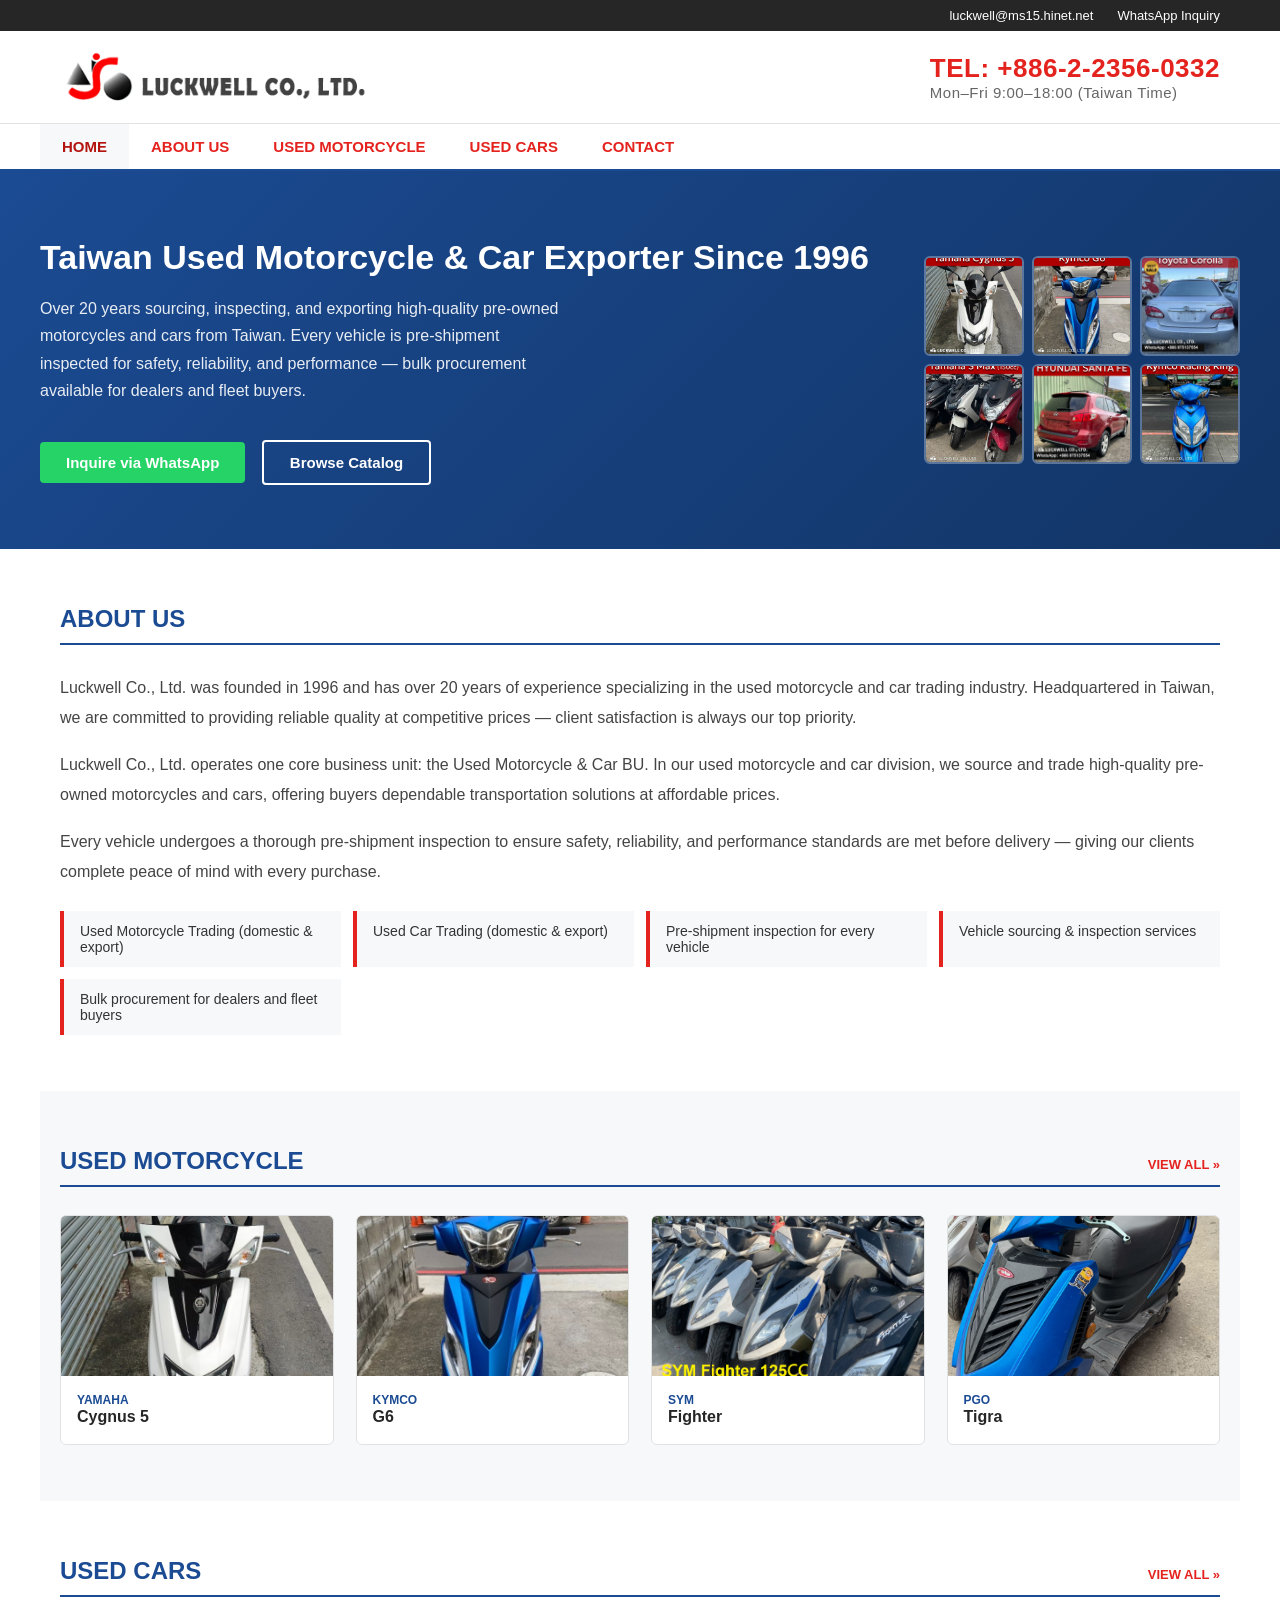
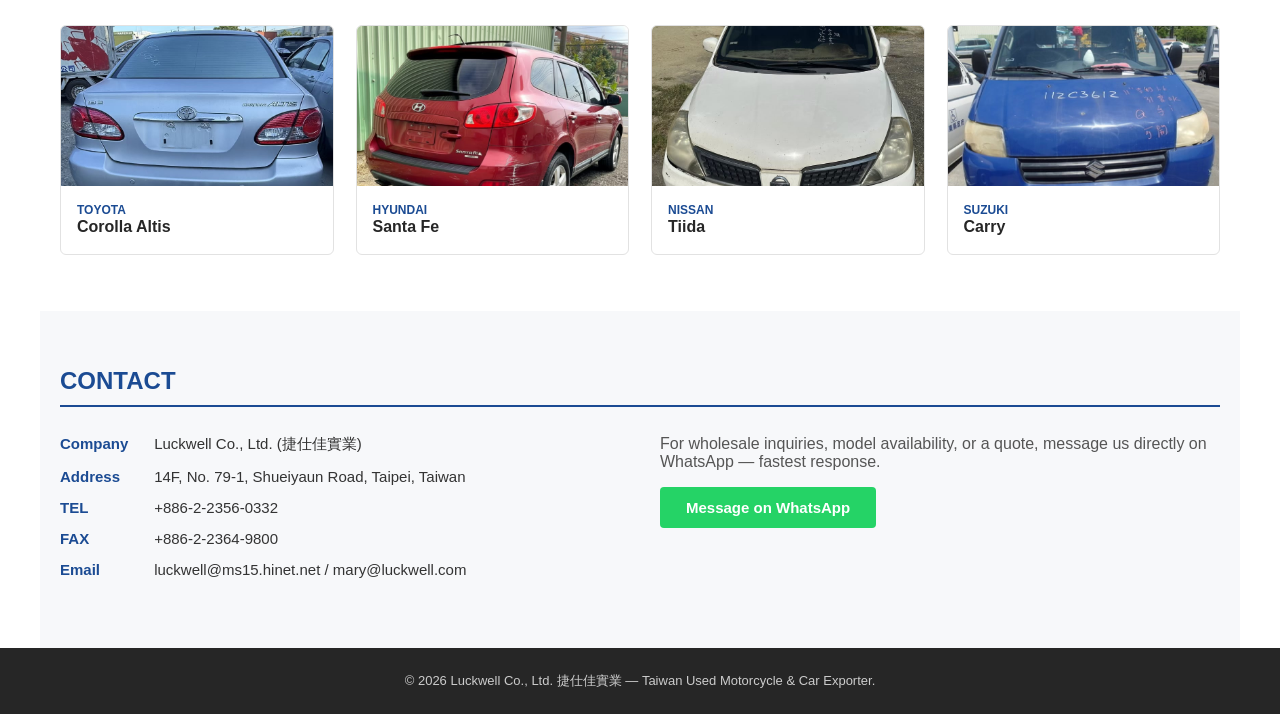
==== index.html @ 44080a5f "Initial site: used motorcycle + car catalog styled after luckwell.com" ====
<!DOCTYPE html>
<html lang="en">
<head>
<meta charset="UTF-8">
<meta name="viewport" content="width=device-width, initial-scale=1.0">
<title>Luckwell CO., LTD. | Taiwan Used Motorcycle &amp; Car Exporter</title>
<meta name="description" content="Luckwell CO., LTD. — Taiwan-based exporter of used motorcycles and used cars since 1996. Every vehicle pre-shipment inspected. Bulk procurement for dealers and fleet buyers.">
<link rel="stylesheet" href="css/style.css">
</head>
<body>

<div class="utility-bar">
  <div class="inner">
    <a href="mailto:luckwell@ms15.hinet.net">luckwell@ms15.hinet.net</a>
    <a href="https://wa.me/886975137554" target="_blank" rel="noopener">WhatsApp Inquiry</a>
  </div>
</div>

<header class="site-header">
  <a class="logo" href="index.html"><img src="assets/logo.png" alt="LUCKWELL CO., LTD. 捷仕佳實業"></a>
  <a class="tel" href="tel:+886223560332">TEL: +886-2-2356-0332<span>Mon–Fri 9:00–18:00 (Taiwan Time)</span></a>
</header>

<nav class="site-nav">
  <div class="inner">
    <a class="home-link active" href="index.html">HOME</a>
    <a href="index.html#about">ABOUT US</a>
    <a href="motorcycles.html">USED MOTORCYCLE</a>
    <a href="cars.html">USED CARS</a>
    <a href="index.html#contact">CONTACT</a>
  </div>
</nav>

<div class="hero">
  <div class="inner">
    <div>
      <h1>Taiwan Used Motorcycle &amp; Car Exporter Since 1996</h1>
      <p>Over 20 years sourcing, inspecting, and exporting high-quality pre-owned motorcycles and cars from Taiwan. Every vehicle is pre-shipment inspected for safety, reliability, and performance — bulk procurement available for dealers and fleet buyers.</p>
      <a class="btn btn-whatsapp" href="https://wa.me/886975137554" target="_blank" rel="noopener">Inquire via WhatsApp</a>
      <a class="btn btn-outline" href="motorcycles.html" style="margin-left:12px;">Browse Catalog</a>
    </div>
    <div class="hero-photos">
      <img src="photos/yamaha-cygnus5.jpg" alt="Yamaha Cygnus 5">
      <img src="photos/kymco-g6.jpg" alt="Kymco G6">
      <img src="photos/toyota-corolla.jpg" alt="Toyota Corolla Altis">
      <img src="photos/yamaha-smax.jpg" alt="Yamaha SMAX">
      <img src="photos/hyundai-santa-fe.jpg" alt="Hyundai Santa Fe">
      <img src="photos/kymco-racing-king.jpg" alt="Kymco Racing King">
    </div>
  </div>
</div>

<section id="about">
  <div class="section-title">ABOUT US</div>
  <div class="about-text">
    <p>Luckwell Co., Ltd. was founded in 1996 and has over 20 years of experience specializing in the used motorcycle and car trading industry. Headquartered in Taiwan, we are committed to providing reliable quality at competitive prices — client satisfaction is always our top priority.</p>
    <p>Luckwell Co., Ltd. operates one core business unit: the Used Motorcycle &amp; Car BU. In our used motorcycle and car division, we source and trade high-quality pre-owned motorcycles and cars, offering buyers dependable transportation solutions at affordable prices.</p>
    <p>Every vehicle undergoes a thorough pre-shipment inspection to ensure safety, reliability, and performance standards are met before delivery — giving our clients complete peace of mind with every purchase.</p>
  </div>
  <ul class="services">
    <li>Used Motorcycle Trading (domestic &amp; export)</li>
    <li>Used Car Trading (domestic &amp; export)</li>
    <li>Pre-shipment inspection for every vehicle</li>
    <li>Vehicle sourcing &amp; inspection services</li>
    <li>Bulk procurement for dealers and fleet buyers</li>
  </ul>
</section>

<section style="background:var(--bg-alt);">
  <div class="section-title">USED MOTORCYCLE <a class="more" href="motorcycles.html">VIEW ALL »</a></div>
  <div class="grid">
    <div class="card">
      <img class="thumb" src="photos/yamaha-cygnus5.jpg" alt="Used Yamaha Cygnus 5">
      <div class="card-body"><span class="brand-tag">Yamaha</span><h3>Cygnus 5</h3></div>
    </div>
    <div class="card">
      <img class="thumb" src="photos/kymco-g6.jpg" alt="Used Kymco G6">
      <div class="card-body"><span class="brand-tag">Kymco</span><h3>G6</h3></div>
    </div>
    <div class="card">
      <img class="thumb" src="photos/sym-fighter.png" alt="Used SYM Fighter">
      <div class="card-body"><span class="brand-tag">SYM</span><h3>Fighter</h3></div>
    </div>
    <div class="card">
      <img class="thumb" src="photos/pgo-tigra.jpg" alt="Used PGO Tigra">
      <div class="card-body"><span class="brand-tag">PGO</span><h3>Tigra</h3></div>
    </div>
  </div>
</section>

<section>
  <div class="section-title">USED CARS <a class="more" href="cars.html">VIEW ALL »</a></div>
  <div class="grid">
    <div class="card">
      <img class="thumb" src="photos/toyota-corolla.jpg" alt="Used Toyota Corolla Altis">
      <div class="card-body"><span class="brand-tag">Toyota</span><h3>Corolla Altis</h3></div>
    </div>
    <div class="card">
      <img class="thumb" src="photos/hyundai-santa-fe.jpg" alt="Used Hyundai Santa Fe">
      <div class="card-body"><span class="brand-tag">Hyundai</span><h3>Santa Fe</h3></div>
    </div>
    <div class="card">
      <img class="thumb" src="photos/nissan-tiida.jpg" alt="Used Nissan Tiida">
      <div class="card-body"><span class="brand-tag">Nissan</span><h3>Tiida</h3></div>
    </div>
    <div class="card">
      <img class="thumb" src="photos/suzuki-carry.jpg" alt="Used Suzuki Carry">
      <div class="card-body"><span class="brand-tag">Suzuki</span><h3>Carry</h3></div>
    </div>
  </div>
</section>

<section id="contact" style="background:var(--bg-alt);">
  <div class="section-title">CONTACT</div>
  <div class="contact-grid">
    <div class="contact-info">
      <div><strong>Company</strong> Luckwell Co., Ltd. (捷仕佳實業)</div>
      <div><strong>Address</strong> 14F, No. 79-1, Shueiyaun Road, Taipei, Taiwan</div>
      <div><strong>TEL</strong> <a href="tel:+886223560332">+886-2-2356-0332</a></div>
      <div><strong>FAX</strong> +886-2-2364-9800</div>
      <div><strong>Email</strong> <a href="mailto:luckwell@ms15.hinet.net">luckwell@ms15.hinet.net</a> / <a href="mailto:mary@luckwell.com">mary@luckwell.com</a></div>
    </div>
    <div>
      <p style="margin-top:0;color:#555;">For wholesale inquiries, model availability, or a quote, message us directly on WhatsApp — fastest response.</p>
      <a class="btn btn-whatsapp" style="margin-top:0;background:var(--whatsapp);color:#fff;" href="https://wa.me/886975137554" target="_blank" rel="noopener">Message on WhatsApp</a>
    </div>
  </div>
</section>

<footer>
  &copy; <span id="year"></span> Luckwell Co., Ltd. 捷仕佳實業 — Taiwan Used Motorcycle &amp; Car Exporter.
  <script>document.getElementById('year').textContent = new Date().getFullYear();</script>
</footer>

</body>
</html>
---- css/style.css ----
:root {
  --red: #e4231e;
  --red-dark: #b3140f;
  --blue: #1b4b93;
  --dark: #262626;
  --whatsapp: #25d366;
  --border: #e2e2e2;
  --bg-alt: #f7f8fa;
}

* { box-sizing: border-box; }

body {
  margin: 0;
  font-family: "Noto Sans TC", "Segoe UI", Arial, sans-serif;
  color: #333;
  background: #fff;
}

a { color: inherit; text-decoration: none; }

img { max-width: 100%; display: block; }

/* ---------- Utility bar ---------- */
.utility-bar {
  background: var(--dark);
  color: #fff;
  font-size: 13px;
}
.utility-bar .inner {
  max-width: 1200px;
  margin: 0 auto;
  padding: 8px 20px;
  display: flex;
  justify-content: flex-end;
  gap: 24px;
  flex-wrap: wrap;
}
.utility-bar a { color: #fff; }
.utility-bar a:hover { color: var(--red); }

/* ---------- Header ---------- */
.site-header {
  max-width: 1200px;
  margin: 0 auto;
  padding: 18px 20px;
  display: flex;
  align-items: center;
  justify-content: space-between;
  flex-wrap: wrap;
  gap: 16px;
}
.site-header .logo img { height: 56px; }
.site-header .tel {
  font-size: 26px;
  font-weight: 700;
  color: var(--red);
  letter-spacing: 0.5px;
}
.site-header .tel span { font-size: 15px; font-weight: 400; color: #666; display: block; }

/* ---------- Nav ---------- */
.site-nav {
  border-top: 1px solid var(--border);
  border-bottom: 2px solid var(--blue);
  background: #fff;
}
.site-nav .inner {
  max-width: 1200px;
  margin: 0 auto;
  display: flex;
  flex-wrap: wrap;
}
.site-nav a {
  display: block;
  padding: 14px 22px;
  font-weight: 700;
  color: var(--red);
  font-size: 15px;
}
.site-nav a.home-link { color: var(--dark); }
.site-nav a:hover,
.site-nav a.active { background: var(--bg-alt); color: var(--red-dark); }

/* ---------- Hero ---------- */
.hero {
  background: linear-gradient(135deg, var(--blue) 0%, #123566 100%);
  color: #fff;
  padding: 64px 20px;
}
.hero .inner {
  max-width: 1200px;
  margin: 0 auto;
  display: flex;
  align-items: center;
  justify-content: space-between;
  gap: 40px;
  flex-wrap: wrap;
}
.hero h1 { font-size: 34px; margin: 0 0 12px; line-height: 1.3; }
.hero p { font-size: 16px; opacity: 0.9; max-width: 520px; line-height: 1.7; }
.hero .hero-photos {
  display: grid;
  grid-template-columns: repeat(3, 100px);
  gap: 8px;
}
.hero .hero-photos img {
  width: 100px;
  height: 100px;
  object-fit: cover;
  border-radius: 6px;
  border: 2px solid rgba(255,255,255,0.3);
}

/* ---------- Buttons ---------- */
.btn {
  display: inline-block;
  padding: 12px 26px;
  border-radius: 4px;
  font-weight: 700;
  font-size: 15px;
  margin-top: 20px;
}
.btn-whatsapp { background: var(--whatsapp); color: #fff; }
.btn-whatsapp:hover { background: #1ebc59; }
.btn-outline { border: 2px solid #fff; color: #fff; }
.btn-outline:hover { background: rgba(255,255,255,0.15); }

.btn-small {
  display: block;
  text-align: center;
  padding: 8px 10px;
  background: var(--whatsapp);
  color: #fff;
  font-size: 13px;
  font-weight: 700;
  border-radius: 4px;
  margin-top: 10px;
}
.btn-small:hover { background: #1ebc59; }

/* ---------- Sections ---------- */
section { max-width: 1200px; margin: 0 auto; padding: 56px 20px; }
.section-title {
  color: var(--blue);
  font-size: 24px;
  font-weight: 700;
  border-bottom: 2px solid var(--blue);
  padding-bottom: 10px;
  margin-bottom: 28px;
  display: flex;
  justify-content: space-between;
  align-items: baseline;
}
.section-title .more { font-size: 13px; color: var(--red); font-weight: 700; }

.about-text p { line-height: 1.9; margin-bottom: 16px; color: #444; }

.services { list-style: none; margin: 24px 0 0; padding: 0; display: grid; grid-template-columns: repeat(auto-fit, minmax(240px, 1fr)); gap: 12px; }
.services li {
  background: var(--bg-alt);
  border-left: 4px solid var(--red);
  padding: 12px 16px;
  font-size: 14px;
}

/* ---------- Product grid ---------- */
.grid {
  display: grid;
  grid-template-columns: repeat(auto-fill, minmax(220px, 1fr));
  gap: 22px;
}
.card {
  border: 1px solid var(--border);
  border-radius: 6px;
  overflow: hidden;
  background: #fff;
  transition: box-shadow 0.15s;
}
.card:hover { box-shadow: 0 4px 16px rgba(0,0,0,0.08); }
.card .thumb {
  width: 100%;
  height: 160px;
  object-fit: cover;
  background: var(--bg-alt);
}
.card .thumb-placeholder {
  width: 100%;
  height: 160px;
  background: var(--bg-alt);
  display: flex;
  align-items: center;
  justify-content: center;
  color: #aaa;
  font-size: 13px;
  text-align: center;
  padding: 10px;
}
.card .card-body { padding: 14px 16px; }
.card .card-body h3 { margin: 0 0 4px; font-size: 16px; color: var(--dark); }
.card .card-body .brand-tag { font-size: 12px; color: var(--blue); font-weight: 700; text-transform: uppercase; }

/* ---------- Tabs ---------- */
.tabs { display: flex; gap: 10px; flex-wrap: wrap; margin-bottom: 28px; }
.tab-btn {
  padding: 10px 20px;
  border: 2px solid var(--blue);
  color: var(--blue);
  font-weight: 700;
  border-radius: 4px;
  background: #fff;
  cursor: pointer;
  font-size: 14px;
}
.tab-btn.active, .tab-btn:hover { background: var(--blue); color: #fff; }
.tab-panel { display: none; }
.tab-panel.active { display: block; }

/* ---------- Contact ---------- */
.contact-grid { display: grid; grid-template-columns: 1fr 1fr; gap: 40px; }
.contact-info div { margin-bottom: 14px; font-size: 15px; }
.contact-info strong { color: var(--blue); display: inline-block; width: 90px; }

/* ---------- Footer ---------- */
footer {
  background: var(--dark);
  color: #ccc;
  text-align: center;
  padding: 24px 20px;
  font-size: 13px;
}
footer a { color: #fff; }

/* ---------- Page title bar (subpages) ---------- */
.page-title {
  background: var(--bg-alt);
  border-bottom: 1px solid var(--border);
  padding: 30px 20px;
}
.page-title .inner { max-width: 1200px; margin: 0 auto; }
.page-title h1 { color: var(--blue); font-size: 28px; margin: 0; }
.page-title p { color: #666; margin: 6px 0 0; font-size: 14px; }

@media (max-width: 720px) {
  .contact-grid { grid-template-columns: 1fr; }
  .hero .hero-photos { display: none; }
  .site-header .tel { font-size: 20px; }
}
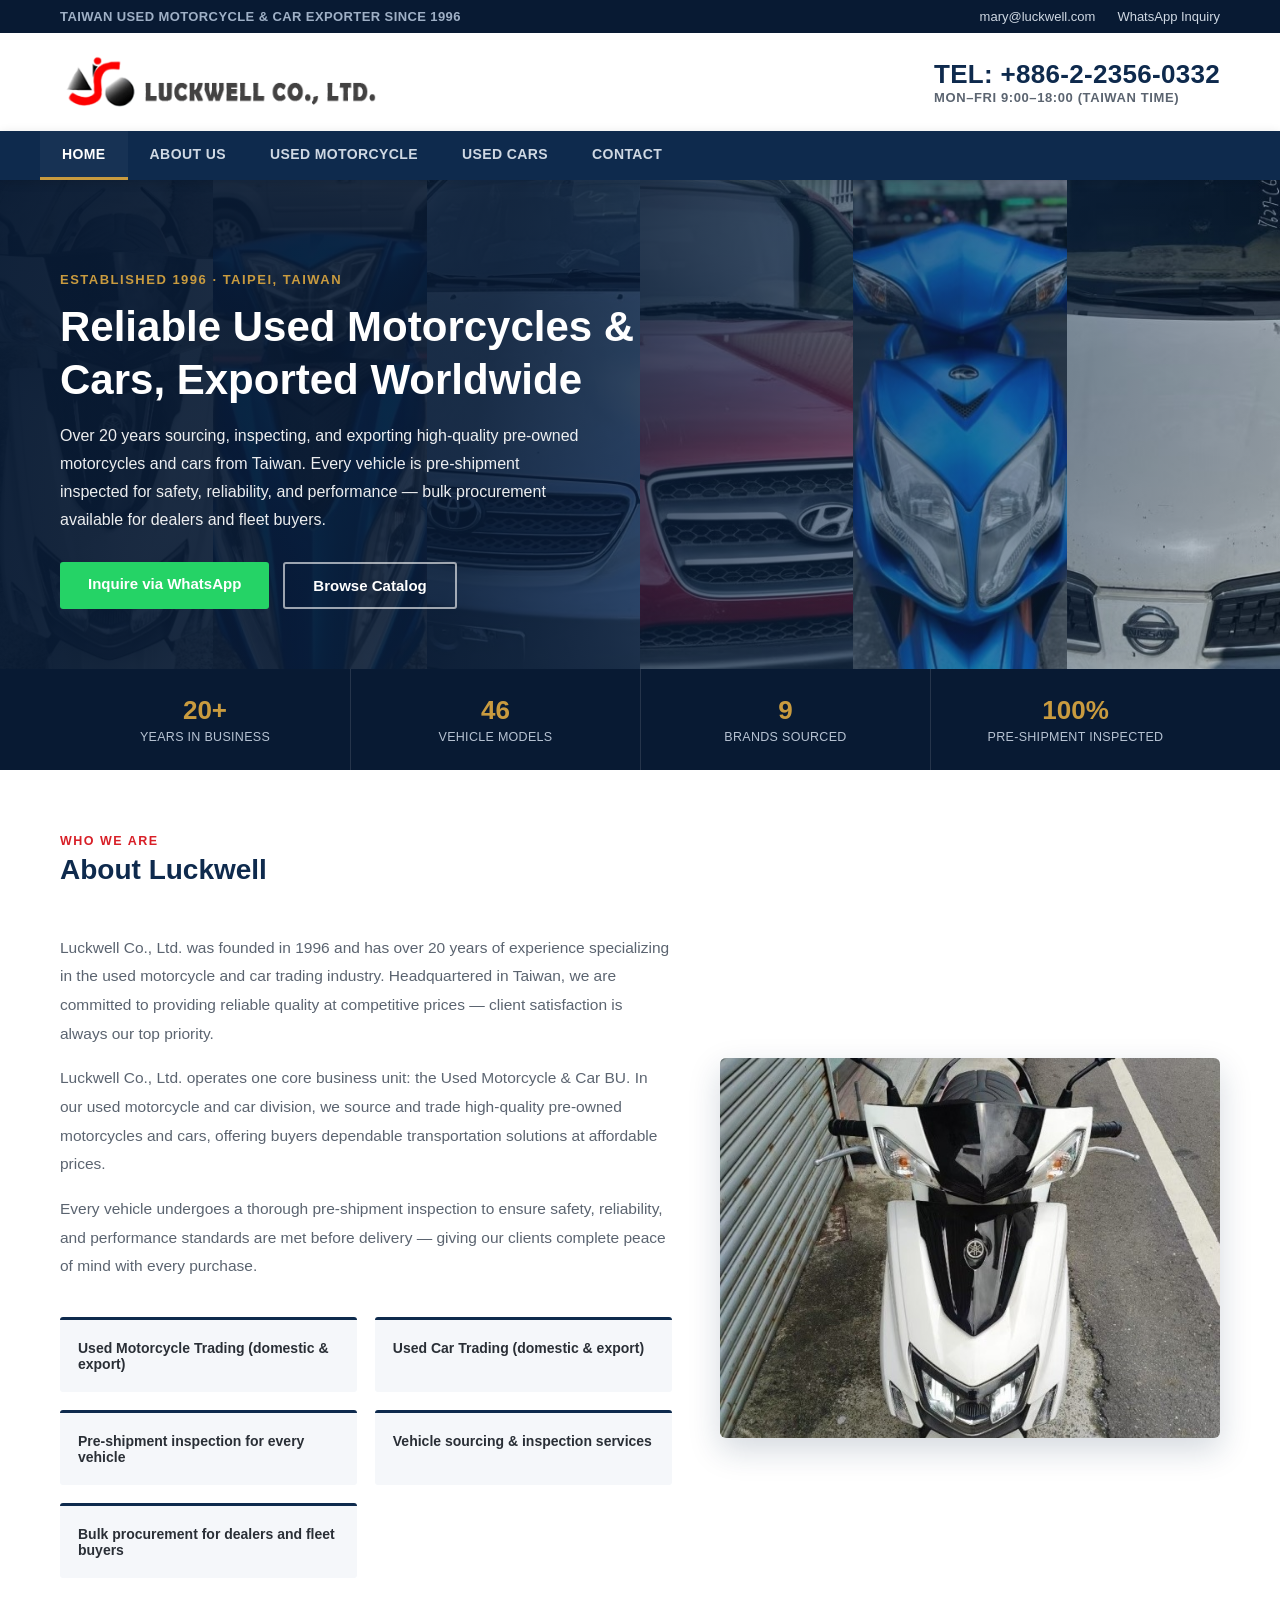
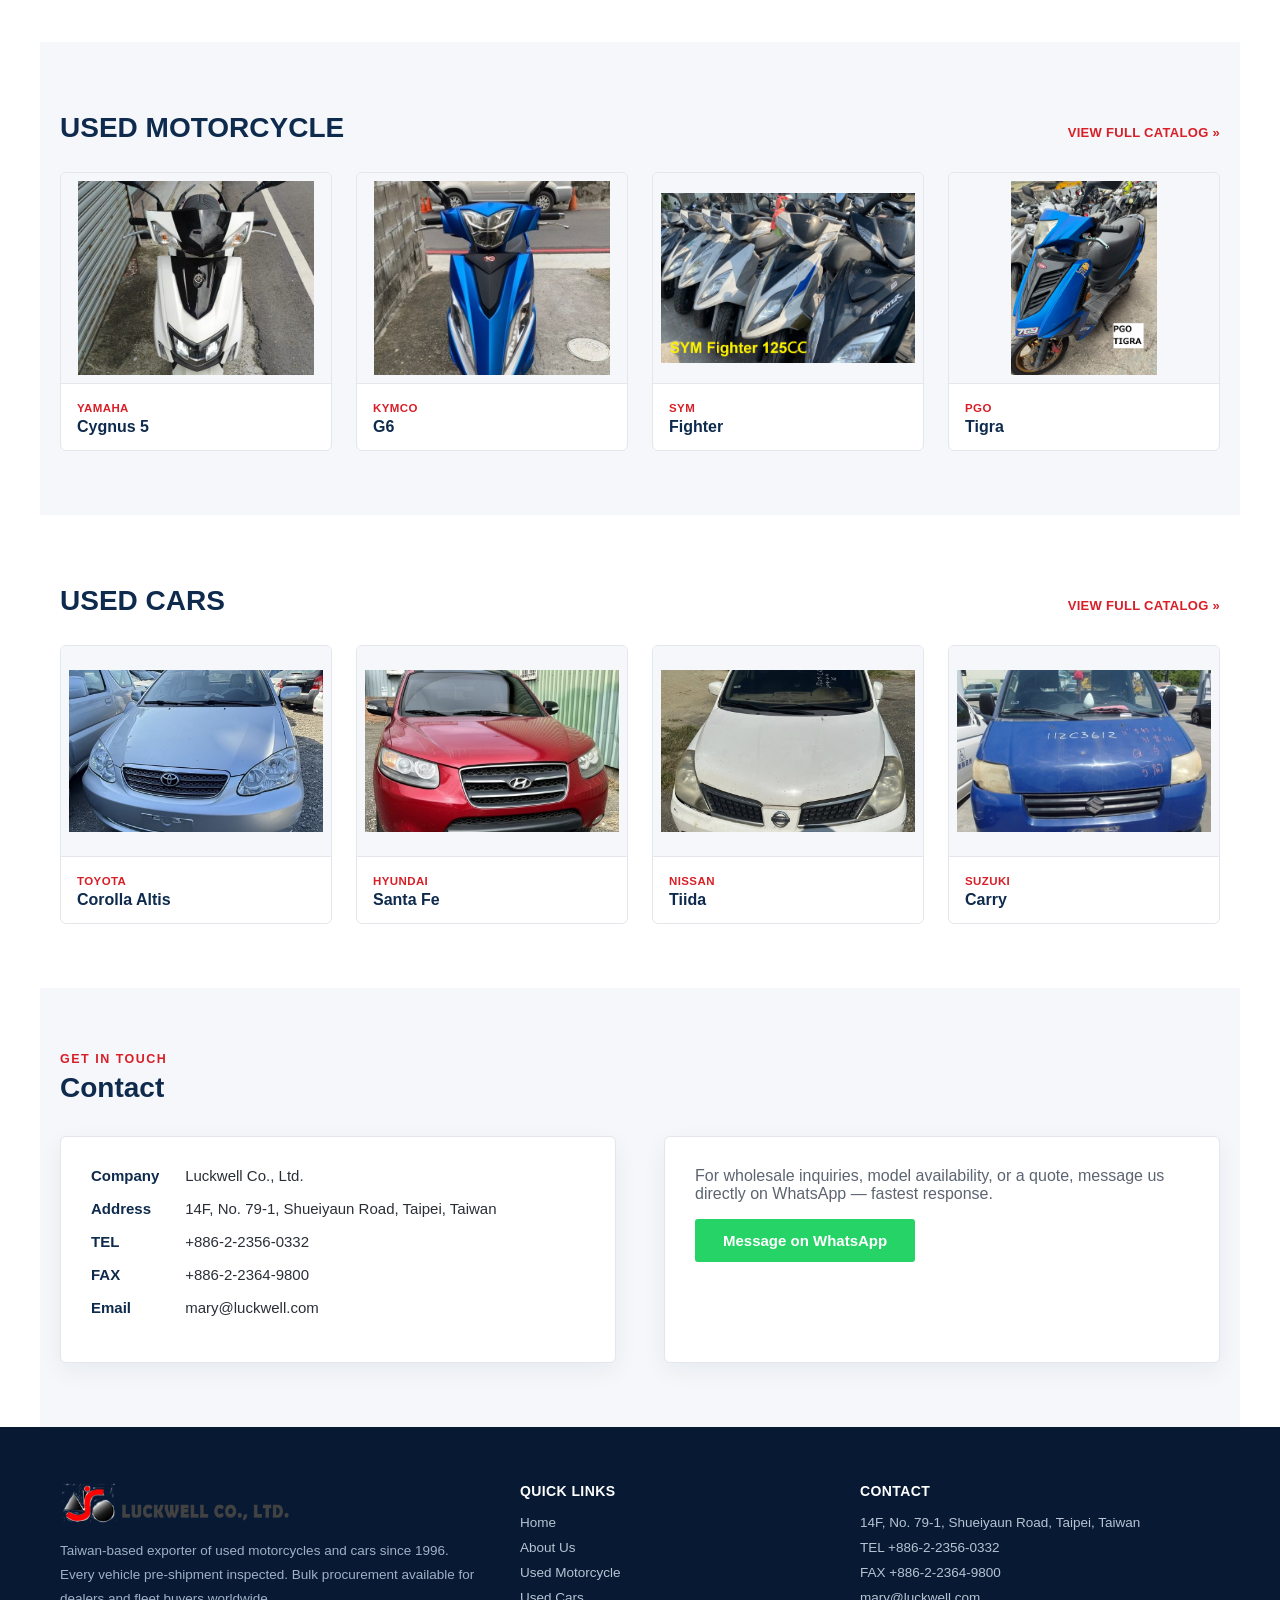
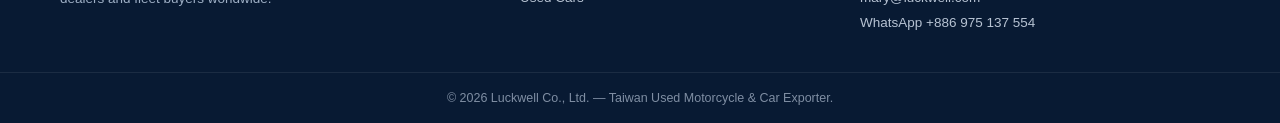
==== commit 33160268: "Redesign homepage, add All-tab catalogs, clean vehicle photos, remove Chinese text" ====
--- a/index.html
+++ b/index.html
@@ -11,19 +11,22 @@
 
 <div class="utility-bar">
   <div class="inner">
-    <a href="mailto:luckwell@ms15.hinet.net">luckwell@ms15.hinet.net</a>
-    <a href="https://wa.me/886975137554" target="_blank" rel="noopener">WhatsApp Inquiry</a>
+    <span class="tagline">TAIWAN USED MOTORCYCLE &amp; CAR EXPORTER SINCE 1996</span>
+    <span class="links">
+      <a href="mailto:mary@luckwell.com">mary@luckwell.com</a>
+      <a href="https://wa.me/886975137554" target="_blank" rel="noopener">WhatsApp Inquiry</a>
+    </span>
   </div>
 </div>
 
 <header class="site-header">
-  <a class="logo" href="index.html"><img src="assets/logo.png" alt="LUCKWELL CO., LTD. 捷仕佳實業"></a>
+  <a class="logo" href="index.html"><img src="assets/logo.png" alt="Luckwell Co., Ltd."></a>
   <a class="tel" href="tel:+886223560332">TEL: +886-2-2356-0332<span>Mon–Fri 9:00–18:00 (Taiwan Time)</span></a>
 </header>
 
 <nav class="site-nav">
   <div class="inner">
-    <a class="home-link active" href="index.html">HOME</a>
+    <a class="active" href="index.html">HOME</a>
     <a href="index.html#about">ABOUT US</a>
     <a href="motorcycles.html">USED MOTORCYCLE</a>
     <a href="cars.html">USED CARS</a>
@@ -32,43 +35,64 @@
 </nav>
 
 <div class="hero">
+  <div class="hero-bg">
+    <img src="photos/yamaha-cygnus5.jpg" alt="">
+    <img src="photos/kymco-g6.jpg" alt="">
+    <img src="photos/toyota-corolla.jpg" alt="">
+    <img src="photos/hyundai-santa-fe.jpg" alt="">
+    <img src="photos/kymco-racing-king.jpg" alt="">
+    <img src="photos/nissan-tiida.jpg" alt="">
+  </div>
+  <div class="hero-overlay"></div>
   <div class="inner">
-    <div>
-      <h1>Taiwan Used Motorcycle &amp; Car Exporter Since 1996</h1>
-      <p>Over 20 years sourcing, inspecting, and exporting high-quality pre-owned motorcycles and cars from Taiwan. Every vehicle is pre-shipment inspected for safety, reliability, and performance — bulk procurement available for dealers and fleet buyers.</p>
+    <span class="eyebrow">Established 1996 · Taipei, Taiwan</span>
+    <h1>Reliable Used Motorcycles &amp; Cars, Exported Worldwide</h1>
+    <p>Over 20 years sourcing, inspecting, and exporting high-quality pre-owned motorcycles and cars from Taiwan. Every vehicle is pre-shipment inspected for safety, reliability, and performance — bulk procurement available for dealers and fleet buyers.</p>
+    <div class="cta-row">
       <a class="btn btn-whatsapp" href="https://wa.me/886975137554" target="_blank" rel="noopener">Inquire via WhatsApp</a>
-      <a class="btn btn-outline" href="motorcycles.html" style="margin-left:12px;">Browse Catalog</a>
-    </div>
-    <div class="hero-photos">
-      <img src="photos/yamaha-cygnus5.jpg" alt="Yamaha Cygnus 5">
-      <img src="photos/kymco-g6.jpg" alt="Kymco G6">
-      <img src="photos/toyota-corolla.jpg" alt="Toyota Corolla Altis">
-      <img src="photos/yamaha-smax.jpg" alt="Yamaha SMAX">
-      <img src="photos/hyundai-santa-fe.jpg" alt="Hyundai Santa Fe">
-      <img src="photos/kymco-racing-king.jpg" alt="Kymco Racing King">
+      <a class="btn btn-outline" href="motorcycles.html">Browse Catalog</a>
     </div>
   </div>
 </div>
 
+<div class="stats-bar">
+  <div class="inner">
+    <div class="stat"><div class="num">20+</div><div class="label">YEARS IN BUSINESS</div></div>
+    <div class="stat"><div class="num">46</div><div class="label">VEHICLE MODELS</div></div>
+    <div class="stat"><div class="num">9</div><div class="label">BRANDS SOURCED</div></div>
+    <div class="stat"><div class="num">100%</div><div class="label">PRE-SHIPMENT INSPECTED</div></div>
+  </div>
+</div>
+
 <section id="about">
-  <div class="section-title">ABOUT US</div>
-  <div class="about-text">
-    <p>Luckwell Co., Ltd. was founded in 1996 and has over 20 years of experience specializing in the used motorcycle and car trading industry. Headquartered in Taiwan, we are committed to providing reliable quality at competitive prices — client satisfaction is always our top priority.</p>
-    <p>Luckwell Co., Ltd. operates one core business unit: the Used Motorcycle &amp; Car BU. In our used motorcycle and car division, we source and trade high-quality pre-owned motorcycles and cars, offering buyers dependable transportation solutions at affordable prices.</p>
-    <p>Every vehicle undergoes a thorough pre-shipment inspection to ensure safety, reliability, and performance standards are met before delivery — giving our clients complete peace of mind with every purchase.</p>
+  <div class="section-head">
+    <div class="kicker">Who We Are</div>
+    <div class="section-title">About Luckwell</div>
   </div>
-  <ul class="services">
-    <li>Used Motorcycle Trading (domestic &amp; export)</li>
-    <li>Used Car Trading (domestic &amp; export)</li>
-    <li>Pre-shipment inspection for every vehicle</li>
-    <li>Vehicle sourcing &amp; inspection services</li>
-    <li>Bulk procurement for dealers and fleet buyers</li>
-  </ul>
+  <div class="about-grid">
+    <div>
+      <div class="about-text">
+        <p>Luckwell Co., Ltd. was founded in 1996 and has over 20 years of experience specializing in the used motorcycle and car trading industry. Headquartered in Taiwan, we are committed to providing reliable quality at competitive prices — client satisfaction is always our top priority.</p>
+        <p>Luckwell Co., Ltd. operates one core business unit: the Used Motorcycle &amp; Car BU. In our used motorcycle and car division, we source and trade high-quality pre-owned motorcycles and cars, offering buyers dependable transportation solutions at affordable prices.</p>
+        <p>Every vehicle undergoes a thorough pre-shipment inspection to ensure safety, reliability, and performance standards are met before delivery — giving our clients complete peace of mind with every purchase.</p>
+      </div>
+      <ul class="services">
+        <li>Used Motorcycle Trading (domestic &amp; export)</li>
+        <li>Used Car Trading (domestic &amp; export)</li>
+        <li>Pre-shipment inspection for every vehicle</li>
+        <li>Vehicle sourcing &amp; inspection services</li>
+        <li>Bulk procurement for dealers and fleet buyers</li>
+      </ul>
+    </div>
+    <div class="about-photo">
+      <img src="photos/yamaha-cygnus5.jpg" alt="Used motorcycle ready for export">
+    </div>
+  </div>
 </section>
 
 <section style="background:var(--bg-alt);">
-  <div class="section-title">USED MOTORCYCLE <a class="more" href="motorcycles.html">VIEW ALL »</a></div>
-  <div class="grid">
+  <div class="section-title">USED MOTORCYCLE <a class="more" href="motorcycles.html">VIEW FULL CATALOG »</a></div>
+  <div class="grid" style="margin-top:28px;">
     <div class="card">
       <img class="thumb" src="photos/yamaha-cygnus5.jpg" alt="Used Yamaha Cygnus 5">
       <div class="card-body"><span class="brand-tag">Yamaha</span><h3>Cygnus 5</h3></div>
@@ -89,8 +113,8 @@
 </section>
 
 <section>
-  <div class="section-title">USED CARS <a class="more" href="cars.html">VIEW ALL »</a></div>
-  <div class="grid">
+  <div class="section-title">USED CARS <a class="more" href="cars.html">VIEW FULL CATALOG »</a></div>
+  <div class="grid" style="margin-top:28px;">
     <div class="card">
       <img class="thumb" src="photos/toyota-corolla.jpg" alt="Used Toyota Corolla Altis">
       <div class="card-body"><span class="brand-tag">Toyota</span><h3>Corolla Altis</h3></div>
@@ -111,25 +135,55 @@
 </section>
 
 <section id="contact" style="background:var(--bg-alt);">
-  <div class="section-title">CONTACT</div>
+  <div class="section-head">
+    <div class="kicker">Get In Touch</div>
+    <div class="section-title">Contact</div>
+  </div>
   <div class="contact-grid">
-    <div class="contact-info">
-      <div><strong>Company</strong> Luckwell Co., Ltd. (捷仕佳實業)</div>
+    <div class="contact-card contact-info">
+      <div><strong>Company</strong> Luckwell Co., Ltd.</div>
       <div><strong>Address</strong> 14F, No. 79-1, Shueiyaun Road, Taipei, Taiwan</div>
       <div><strong>TEL</strong> <a href="tel:+886223560332">+886-2-2356-0332</a></div>
       <div><strong>FAX</strong> +886-2-2364-9800</div>
-      <div><strong>Email</strong> <a href="mailto:luckwell@ms15.hinet.net">luckwell@ms15.hinet.net</a> / <a href="mailto:mary@luckwell.com">mary@luckwell.com</a></div>
+      <div><strong>Email</strong> <a href="mailto:mary@luckwell.com">mary@luckwell.com</a></div>
     </div>
-    <div>
-      <p style="margin-top:0;color:#555;">For wholesale inquiries, model availability, or a quote, message us directly on WhatsApp — fastest response.</p>
-      <a class="btn btn-whatsapp" style="margin-top:0;background:var(--whatsapp);color:#fff;" href="https://wa.me/886975137554" target="_blank" rel="noopener">Message on WhatsApp</a>
+    <div class="contact-card">
+      <p style="margin-top:0;color:var(--text-soft);">For wholesale inquiries, model availability, or a quote, message us directly on WhatsApp — fastest response.</p>
+      <a class="btn btn-whatsapp" href="https://wa.me/886975137554" target="_blank" rel="noopener">Message on WhatsApp</a>
     </div>
   </div>
 </section>
 
 <footer>
-  &copy; <span id="year"></span> Luckwell Co., Ltd. 捷仕佳實業 — Taiwan Used Motorcycle &amp; Car Exporter.
-  <script>document.getElementById('year').textContent = new Date().getFullYear();</script>
+  <div class="footer-grid">
+    <div>
+      <img src="assets/logo.png" alt="Luckwell Co., Ltd.">
+      <p>Taiwan-based exporter of used motorcycles and cars since 1996. Every vehicle pre-shipment inspected. Bulk procurement available for dealers and fleet buyers worldwide.</p>
+    </div>
+    <div class="footer-col">
+      <h4>QUICK LINKS</h4>
+      <ul>
+        <li><a href="index.html">Home</a></li>
+        <li><a href="index.html#about">About Us</a></li>
+        <li><a href="motorcycles.html">Used Motorcycle</a></li>
+        <li><a href="cars.html">Used Cars</a></li>
+      </ul>
+    </div>
+    <div class="footer-col">
+      <h4>CONTACT</h4>
+      <ul>
+        <li>14F, No. 79-1, Shueiyaun Road, Taipei, Taiwan</li>
+        <li><a href="tel:+886223560332">TEL +886-2-2356-0332</a></li>
+        <li>FAX +886-2-2364-9800</li>
+        <li><a href="mailto:mary@luckwell.com">mary@luckwell.com</a></li>
+        <li><a href="https://wa.me/886975137554" target="_blank" rel="noopener">WhatsApp +886 975 137 554</a></li>
+      </ul>
+    </div>
+  </div>
+  <div class="footer-bottom">
+    &copy; <span id="year"></span> Luckwell Co., Ltd. — Taiwan Used Motorcycle &amp; Car Exporter.
+    <script>document.getElementById('year').textContent = new Date().getFullYear();</script>
+  </div>
 </footer>
 
 </body>
--- a/css/style.css
+++ b/css/style.css
@@ -1,69 +1,76 @@
 :root {
-  --red: #e4231e;
-  --red-dark: #b3140f;
-  --blue: #1b4b93;
-  --dark: #262626;
+  --navy: #0e2a4d;
+  --navy-dark: #081a33;
+  --red: #d81f27;
+  --red-dark: #a8151b;
+  --gold: #c99b3f;
   --whatsapp: #25d366;
-  --border: #e2e2e2;
-  --bg-alt: #f7f8fa;
+  --border: #e3e6ea;
+  --bg-alt: #f5f7fa;
+  --text: #2a2f36;
+  --text-soft: #5b6470;
 }
 
 * { box-sizing: border-box; }
 
 body {
   margin: 0;
-  font-family: "Noto Sans TC", "Segoe UI", Arial, sans-serif;
-  color: #333;
+  font-family: "Segoe UI", Arial, sans-serif;
+  color: var(--text);
   background: #fff;
+  -webkit-font-smoothing: antialiased;
 }
 
 a { color: inherit; text-decoration: none; }
-
 img { max-width: 100%; display: block; }
 
 /* ---------- Utility bar ---------- */
 .utility-bar {
-  background: var(--dark);
-  color: #fff;
+  background: var(--navy-dark);
+  color: #cfd8e3;
   font-size: 13px;
 }
 .utility-bar .inner {
   max-width: 1200px;
   margin: 0 auto;
-  padding: 8px 20px;
-  display: flex;
-  justify-content: flex-end;
+  padding: 9px 20px;
+  display: flex;
+  justify-content: space-between;
+  align-items: center;
   gap: 24px;
   flex-wrap: wrap;
 }
-.utility-bar a { color: #fff; }
-.utility-bar a:hover { color: var(--red); }
+.utility-bar .tagline { font-weight: 600; letter-spacing: 0.4px; color: #9fb0c6; }
+.utility-bar .links { display: flex; gap: 22px; flex-wrap: wrap; }
+.utility-bar a:hover { color: #fff; }
 
 /* ---------- Header ---------- */
 .site-header {
   max-width: 1200px;
   margin: 0 auto;
-  padding: 18px 20px;
+  padding: 20px 20px;
   display: flex;
   align-items: center;
   justify-content: space-between;
   flex-wrap: wrap;
   gap: 16px;
 }
-.site-header .logo img { height: 56px; }
+.site-header .logo img { height: 58px; }
 .site-header .tel {
   font-size: 26px;
-  font-weight: 700;
-  color: var(--red);
-  letter-spacing: 0.5px;
-}
-.site-header .tel span { font-size: 15px; font-weight: 400; color: #666; display: block; }
+  font-weight: 800;
+  color: var(--navy);
+  letter-spacing: 0.3px;
+}
+.site-header .tel span { font-size: 13px; font-weight: 600; color: var(--text-soft); display: block; text-transform: uppercase; letter-spacing: 0.6px; }
 
 /* ---------- Nav ---------- */
 .site-nav {
-  border-top: 1px solid var(--border);
-  border-bottom: 2px solid var(--blue);
-  background: #fff;
+  background: var(--navy);
+  box-shadow: 0 2px 10px rgba(0,0,0,0.12);
+  position: sticky;
+  top: 0;
+  z-index: 50;
 }
 .site-nav .inner {
   max-width: 1200px;
@@ -73,176 +80,235 @@
 }
 .site-nav a {
   display: block;
-  padding: 14px 22px;
-  font-weight: 700;
-  color: var(--red);
-  font-size: 15px;
-}
-.site-nav a.home-link { color: var(--dark); }
+  padding: 15px 22px;
+  font-weight: 700;
+  color: #cfd8e3;
+  font-size: 14px;
+  letter-spacing: 0.4px;
+  border-bottom: 3px solid transparent;
+}
 .site-nav a:hover,
-.site-nav a.active { background: var(--bg-alt); color: var(--red-dark); }
+.site-nav a.active { color: #fff; border-bottom-color: var(--gold); background: rgba(255,255,255,0.04); }
 
 /* ---------- Hero ---------- */
 .hero {
-  background: linear-gradient(135deg, var(--blue) 0%, #123566 100%);
+  position: relative;
   color: #fff;
-  padding: 64px 20px;
+  padding: 0;
+  overflow: hidden;
+}
+.hero-bg {
+  position: absolute;
+  inset: 0;
+  display: grid;
+  grid-template-columns: repeat(6, 1fr);
+  gap: 0;
+}
+.hero-bg img { width: 100%; height: 100%; object-fit: cover; filter: saturate(0.9); }
+.hero-overlay {
+  position: absolute;
+  inset: 0;
+  background: linear-gradient(100deg, rgba(8,26,51,0.96) 0%, rgba(8,26,51,0.88) 38%, rgba(14,42,77,0.55) 70%, rgba(14,42,77,0.25) 100%);
 }
 .hero .inner {
-  max-width: 1200px;
-  margin: 0 auto;
-  display: flex;
-  align-items: center;
-  justify-content: space-between;
-  gap: 40px;
-  flex-wrap: wrap;
-}
-.hero h1 { font-size: 34px; margin: 0 0 12px; line-height: 1.3; }
-.hero p { font-size: 16px; opacity: 0.9; max-width: 520px; line-height: 1.7; }
-.hero .hero-photos {
+  position: relative;
+  max-width: 1200px;
+  margin: 0 auto;
+  padding: 90px 20px 60px;
+}
+.hero .eyebrow {
+  display: inline-block;
+  color: var(--gold);
+  font-weight: 700;
+  font-size: 13px;
+  letter-spacing: 1.5px;
+  text-transform: uppercase;
+  margin-bottom: 14px;
+}
+.hero h1 { font-size: 42px; margin: 0 0 16px; line-height: 1.25; max-width: 620px; }
+.hero p { font-size: 16px; opacity: 0.92; max-width: 520px; line-height: 1.75; }
+.hero .cta-row { margin-top: 28px; display: flex; gap: 14px; flex-wrap: wrap; }
+
+/* ---------- Stats bar ---------- */
+.stats-bar {
+  position: relative;
+  background: var(--navy-dark);
+  color: #fff;
+}
+.stats-bar .inner {
+  max-width: 1200px;
+  margin: 0 auto;
+  padding: 0 20px;
   display: grid;
-  grid-template-columns: repeat(3, 100px);
-  gap: 8px;
-}
-.hero .hero-photos img {
-  width: 100px;
-  height: 100px;
-  object-fit: cover;
-  border-radius: 6px;
-  border: 2px solid rgba(255,255,255,0.3);
-}
+  grid-template-columns: repeat(4, 1fr);
+}
+.stats-bar .stat {
+  padding: 26px 16px;
+  text-align: center;
+  border-left: 1px solid rgba(255,255,255,0.12);
+}
+.stats-bar .stat:first-child { border-left: none; }
+.stats-bar .stat .num { font-size: 26px; font-weight: 800; color: var(--gold); }
+.stats-bar .stat .label { font-size: 12.5px; color: #b7c3d3; margin-top: 4px; letter-spacing: 0.3px; }
 
 /* ---------- Buttons ---------- */
 .btn {
   display: inline-block;
-  padding: 12px 26px;
-  border-radius: 4px;
+  padding: 13px 28px;
+  border-radius: 3px;
   font-weight: 700;
   font-size: 15px;
-  margin-top: 20px;
 }
 .btn-whatsapp { background: var(--whatsapp); color: #fff; }
 .btn-whatsapp:hover { background: #1ebc59; }
-.btn-outline { border: 2px solid #fff; color: #fff; }
-.btn-outline:hover { background: rgba(255,255,255,0.15); }
-
-.btn-small {
-  display: block;
-  text-align: center;
-  padding: 8px 10px;
-  background: var(--whatsapp);
-  color: #fff;
-  font-size: 13px;
-  font-weight: 700;
-  border-radius: 4px;
-  margin-top: 10px;
-}
-.btn-small:hover { background: #1ebc59; }
+.btn-outline { border: 2px solid rgba(255,255,255,0.6); color: #fff; }
+.btn-outline:hover { background: rgba(255,255,255,0.12); border-color: #fff; }
+.btn-navy { background: var(--navy); color: #fff; }
+.btn-navy:hover { background: var(--navy-dark); }
 
 /* ---------- Sections ---------- */
-section { max-width: 1200px; margin: 0 auto; padding: 56px 20px; }
+section { max-width: 1200px; margin: 0 auto; padding: 64px 20px; }
+.section-head { margin-bottom: 32px; }
+.section-head .kicker { color: var(--red); font-weight: 700; font-size: 12.5px; letter-spacing: 1.5px; text-transform: uppercase; }
 .section-title {
-  color: var(--blue);
-  font-size: 24px;
-  font-weight: 700;
-  border-bottom: 2px solid var(--blue);
-  padding-bottom: 10px;
-  margin-bottom: 28px;
+  color: var(--navy);
+  font-size: 28px;
+  font-weight: 800;
+  margin: 6px 0 0;
   display: flex;
   justify-content: space-between;
   align-items: baseline;
-}
-.section-title .more { font-size: 13px; color: var(--red); font-weight: 700; }
-
-.about-text p { line-height: 1.9; margin-bottom: 16px; color: #444; }
-
-.services { list-style: none; margin: 24px 0 0; padding: 0; display: grid; grid-template-columns: repeat(auto-fit, minmax(240px, 1fr)); gap: 12px; }
+  flex-wrap: wrap;
+  gap: 10px;
+}
+.section-title .more {
+  font-size: 13px;
+  color: var(--red);
+  font-weight: 700;
+  letter-spacing: 0.3px;
+}
+.section-title .more:hover { color: var(--red-dark); }
+
+.about-grid { display: grid; grid-template-columns: 1.1fr 0.9fr; gap: 48px; align-items: center; }
+.about-text p { line-height: 1.85; margin-bottom: 16px; color: var(--text-soft); font-size: 15.5px; }
+.about-photo { border-radius: 6px; overflow: hidden; box-shadow: 0 12px 32px rgba(14,42,77,0.18); }
+.about-photo img { width: 100%; height: 380px; object-fit: cover; }
+
+.services { list-style: none; margin: 36px 0 0; padding: 0; display: grid; grid-template-columns: repeat(auto-fit, minmax(220px, 1fr)); gap: 18px; }
 .services li {
   background: var(--bg-alt);
-  border-left: 4px solid var(--red);
-  padding: 12px 16px;
+  border-top: 3px solid var(--navy);
+  padding: 20px 18px;
   font-size: 14px;
+  font-weight: 600;
+  color: var(--text);
+  border-radius: 3px;
 }
 
 /* ---------- Product grid ---------- */
 .grid {
   display: grid;
-  grid-template-columns: repeat(auto-fill, minmax(220px, 1fr));
-  gap: 22px;
+  grid-template-columns: repeat(auto-fill, minmax(230px, 1fr));
+  gap: 24px;
 }
 .card {
   border: 1px solid var(--border);
   border-radius: 6px;
   overflow: hidden;
   background: #fff;
-  transition: box-shadow 0.15s;
-}
-.card:hover { box-shadow: 0 4px 16px rgba(0,0,0,0.08); }
+  transition: box-shadow 0.15s, transform 0.15s;
+}
+.card:hover { box-shadow: 0 10px 28px rgba(14,42,77,0.14); transform: translateY(-2px); }
 .card .thumb {
   width: 100%;
-  height: 160px;
-  object-fit: cover;
+  height: 210px;
+  object-fit: contain;
   background: var(--bg-alt);
+  padding: 8px;
 }
 .card .thumb-placeholder {
   width: 100%;
-  height: 160px;
+  height: 210px;
   background: var(--bg-alt);
   display: flex;
   align-items: center;
   justify-content: center;
-  color: #aaa;
+  color: #9aa4b2;
   font-size: 13px;
   text-align: center;
   padding: 10px;
 }
-.card .card-body { padding: 14px 16px; }
-.card .card-body h3 { margin: 0 0 4px; font-size: 16px; color: var(--dark); }
-.card .card-body .brand-tag { font-size: 12px; color: var(--blue); font-weight: 700; text-transform: uppercase; }
+.card .card-body { padding: 14px 16px; border-top: 1px solid var(--border); }
+.card .card-body h3 { margin: 2px 0 0; font-size: 16px; color: var(--navy); font-weight: 700; }
+.card .card-body .brand-tag { font-size: 11.5px; color: var(--red); font-weight: 700; text-transform: uppercase; letter-spacing: 0.4px; }
 
 /* ---------- Tabs ---------- */
-.tabs { display: flex; gap: 10px; flex-wrap: wrap; margin-bottom: 28px; }
+.tabs { display: flex; gap: 10px; flex-wrap: wrap; margin-bottom: 30px; }
 .tab-btn {
   padding: 10px 20px;
-  border: 2px solid var(--blue);
-  color: var(--blue);
-  font-weight: 700;
-  border-radius: 4px;
+  border: 2px solid var(--navy);
+  color: var(--navy);
+  font-weight: 700;
+  border-radius: 3px;
   background: #fff;
   cursor: pointer;
   font-size: 14px;
 }
-.tab-btn.active, .tab-btn:hover { background: var(--blue); color: #fff; }
+.tab-btn.active, .tab-btn:hover { background: var(--navy); color: #fff; }
 .tab-panel { display: none; }
 .tab-panel.active { display: block; }
+.result-count { color: var(--text-soft); font-size: 13.5px; margin: -14px 0 22px; }
 
 /* ---------- Contact ---------- */
-.contact-grid { display: grid; grid-template-columns: 1fr 1fr; gap: 40px; }
-.contact-info div { margin-bottom: 14px; font-size: 15px; }
-.contact-info strong { color: var(--blue); display: inline-block; width: 90px; }
+.contact-grid { display: grid; grid-template-columns: 1fr 1fr; gap: 48px; }
+.contact-info div { margin-bottom: 16px; font-size: 15px; }
+.contact-info strong { color: var(--navy); display: inline-block; width: 90px; font-weight: 700; }
+.contact-card { background: #fff; border: 1px solid var(--border); border-radius: 6px; padding: 30px; box-shadow: 0 8px 24px rgba(14,42,77,0.06); }
 
 /* ---------- Footer ---------- */
-footer {
-  background: var(--dark);
-  color: #ccc;
+footer { background: var(--navy-dark); color: #b7c3d3; }
+.footer-grid {
+  max-width: 1200px;
+  margin: 0 auto;
+  padding: 56px 20px 32px;
+  display: grid;
+  grid-template-columns: 1.4fr 1fr 1.2fr;
+  gap: 40px;
+}
+.footer-grid img { height: 42px; margin-bottom: 14px; }
+.footer-grid p { font-size: 13.5px; line-height: 1.8; color: #9fb0c6; }
+.footer-col h4 { color: #fff; font-size: 14px; margin: 0 0 16px; letter-spacing: 0.4px; }
+.footer-col ul { list-style: none; margin: 0; padding: 0; }
+.footer-col li { margin-bottom: 10px; font-size: 13.5px; }
+.footer-col a:hover { color: #fff; }
+.footer-bottom {
+  border-top: 1px solid rgba(255,255,255,0.08);
   text-align: center;
-  padding: 24px 20px;
-  font-size: 13px;
-}
-footer a { color: #fff; }
+  padding: 18px 20px;
+  font-size: 12.5px;
+  color: #7f8ea3;
+}
 
 /* ---------- Page title bar (subpages) ---------- */
 .page-title {
-  background: var(--bg-alt);
-  border-bottom: 1px solid var(--border);
-  padding: 30px 20px;
+  background: var(--navy);
+  padding: 44px 20px;
+  color: #fff;
 }
 .page-title .inner { max-width: 1200px; margin: 0 auto; }
-.page-title h1 { color: var(--blue); font-size: 28px; margin: 0; }
-.page-title p { color: #666; margin: 6px 0 0; font-size: 14px; }
-
+.page-title .kicker { color: var(--gold); font-weight: 700; font-size: 12.5px; letter-spacing: 1.5px; text-transform: uppercase; }
+.page-title h1 { font-size: 32px; margin: 6px 0 0; font-weight: 800; }
+.page-title p { color: #b7c3d3; margin: 10px 0 0; font-size: 14.5px; max-width: 620px; }
+
+@media (max-width: 900px) {
+  .about-grid { grid-template-columns: 1fr; }
+  .footer-grid { grid-template-columns: 1fr 1fr; }
+}
 @media (max-width: 720px) {
   .contact-grid { grid-template-columns: 1fr; }
-  .hero .hero-photos { display: none; }
+  .stats-bar .inner { grid-template-columns: repeat(2, 1fr); }
+  .stats-bar .stat:nth-child(3) { border-left: none; }
   .site-header .tel { font-size: 20px; }
-}
+  .hero h1 { font-size: 30px; }
+  .footer-grid { grid-template-columns: 1fr; }
+}
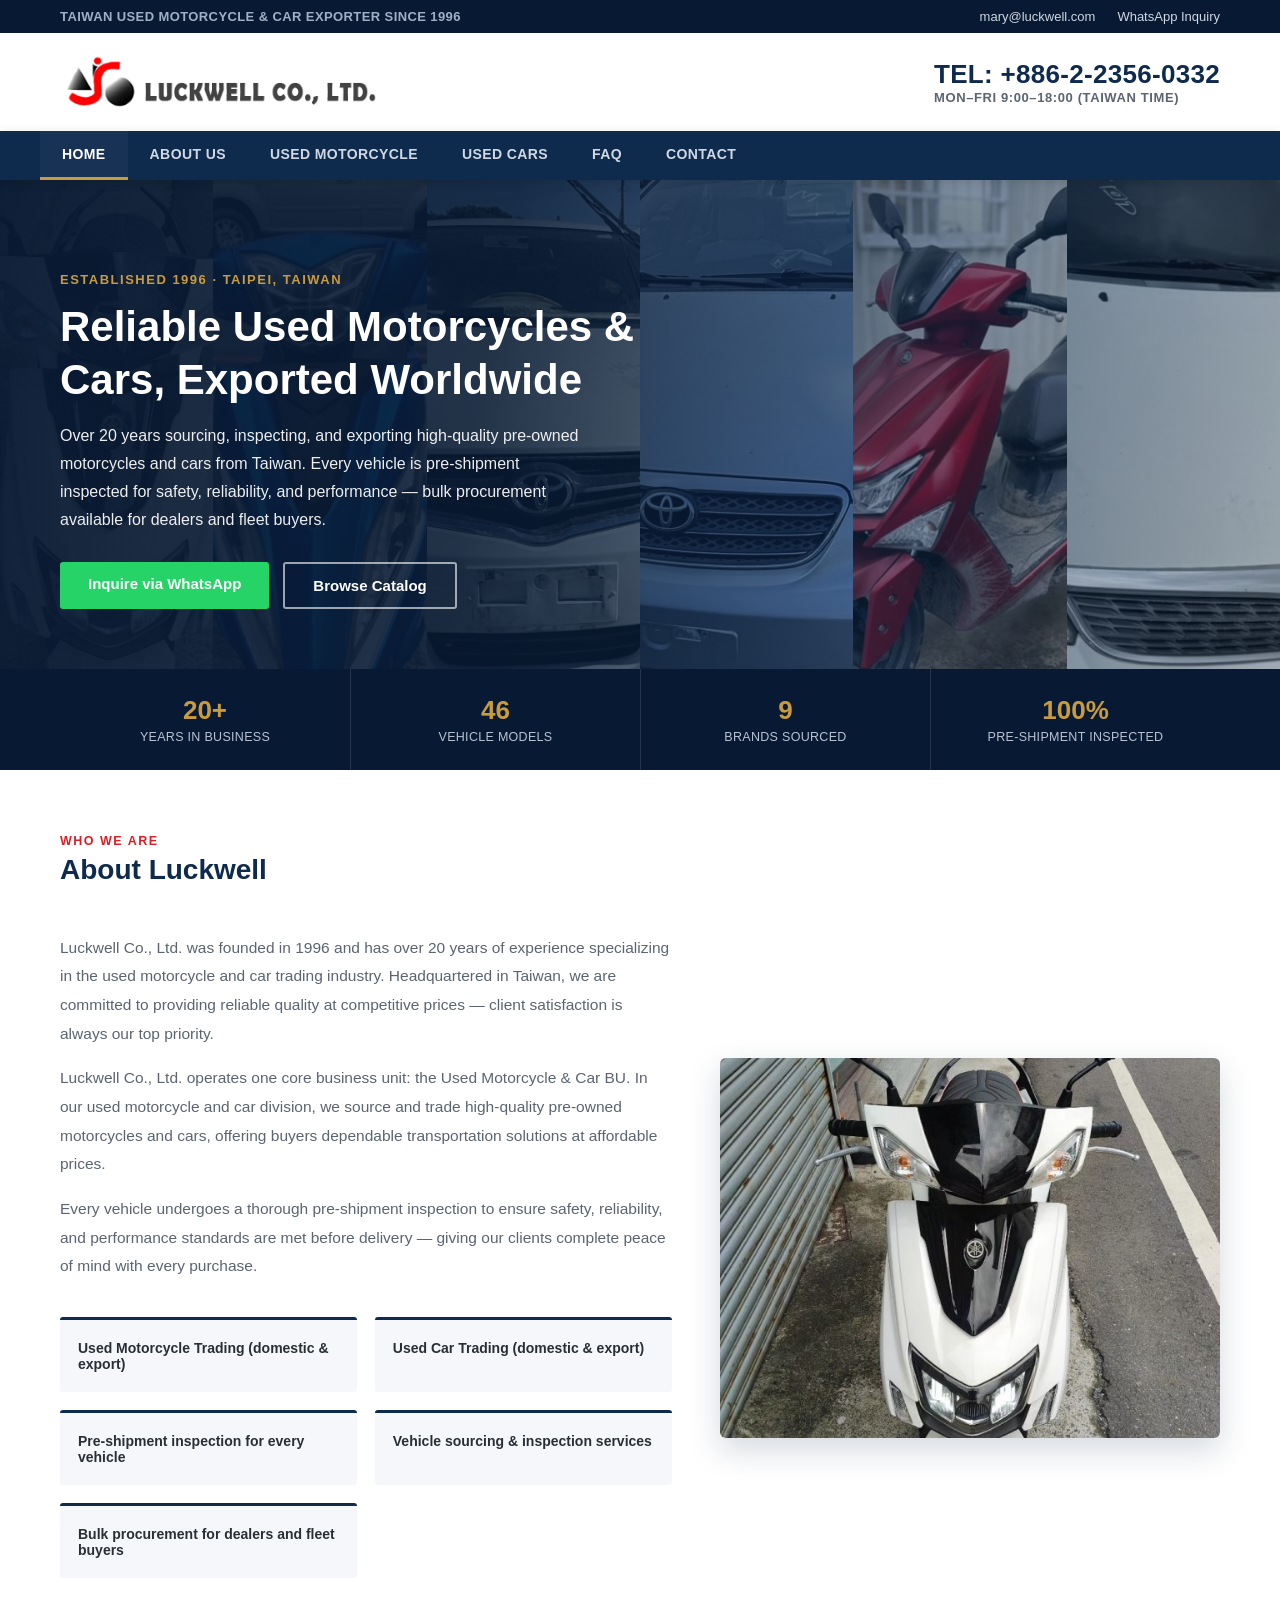
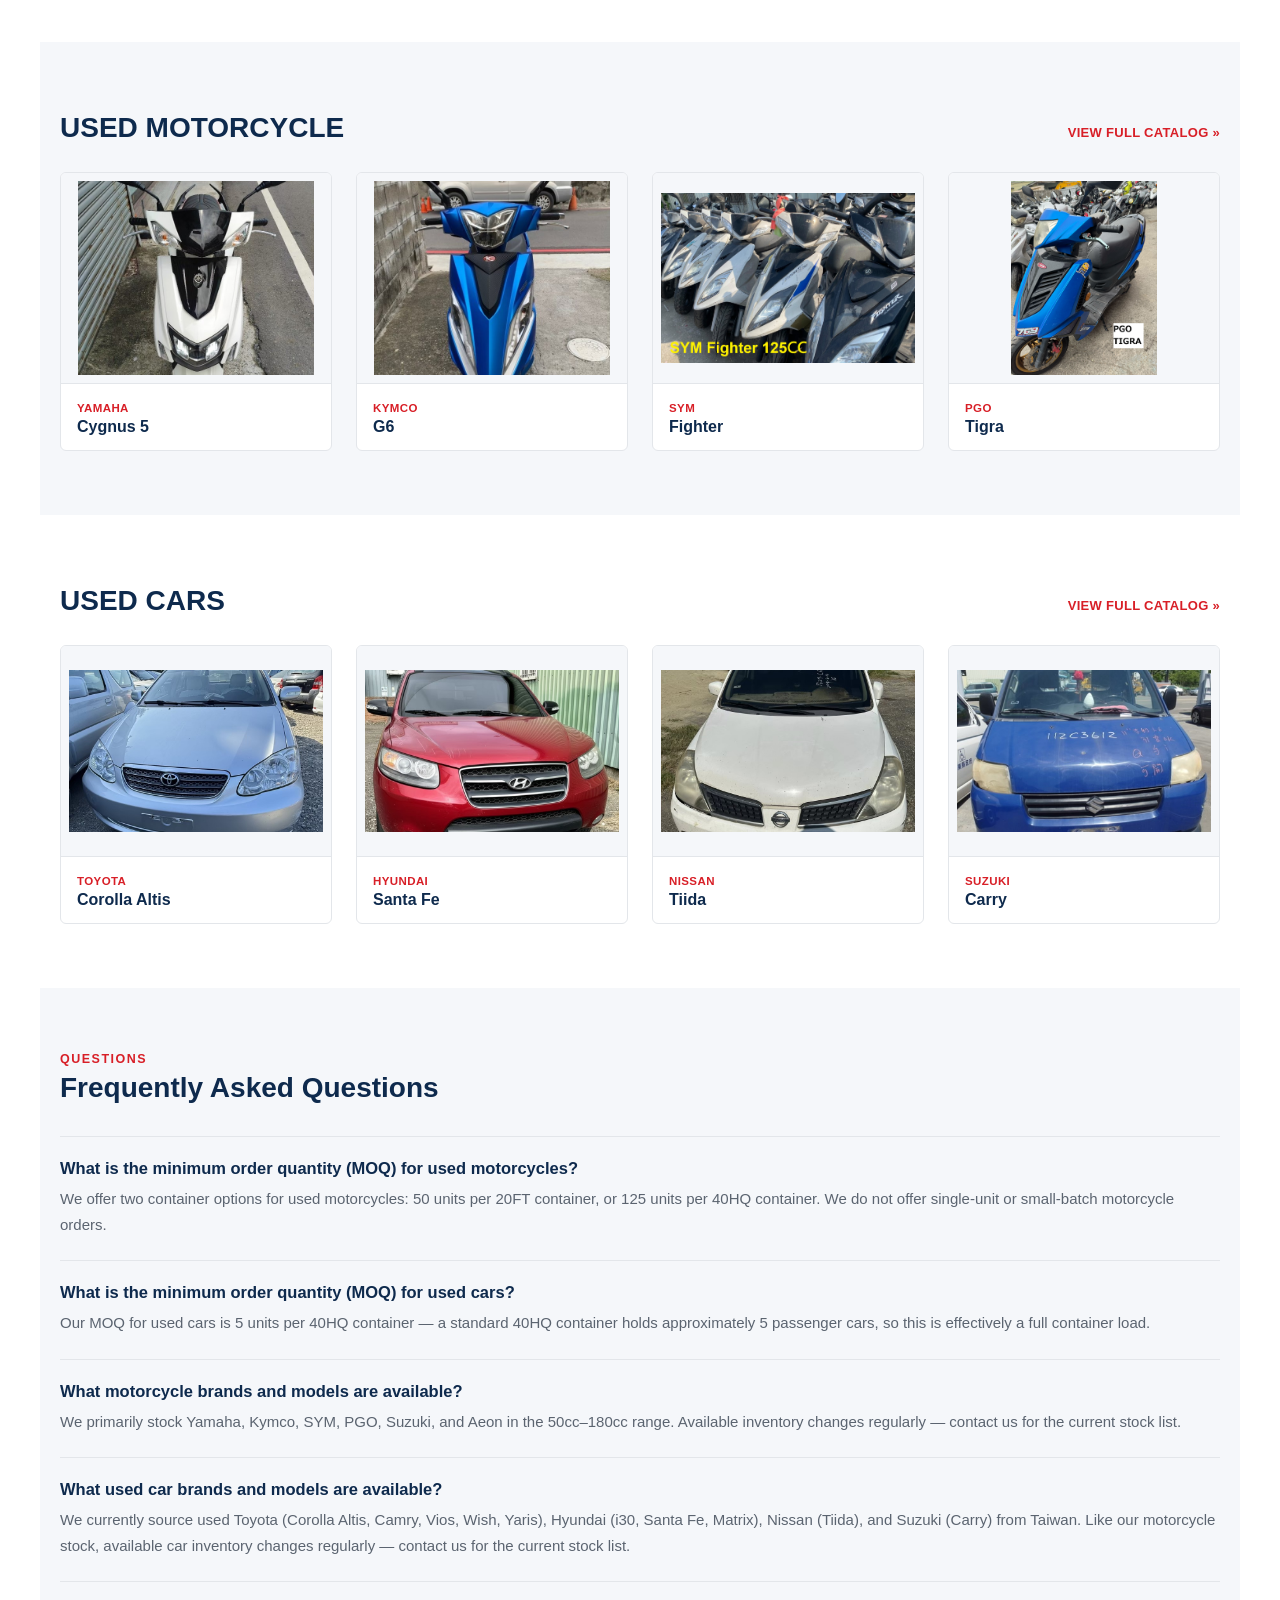
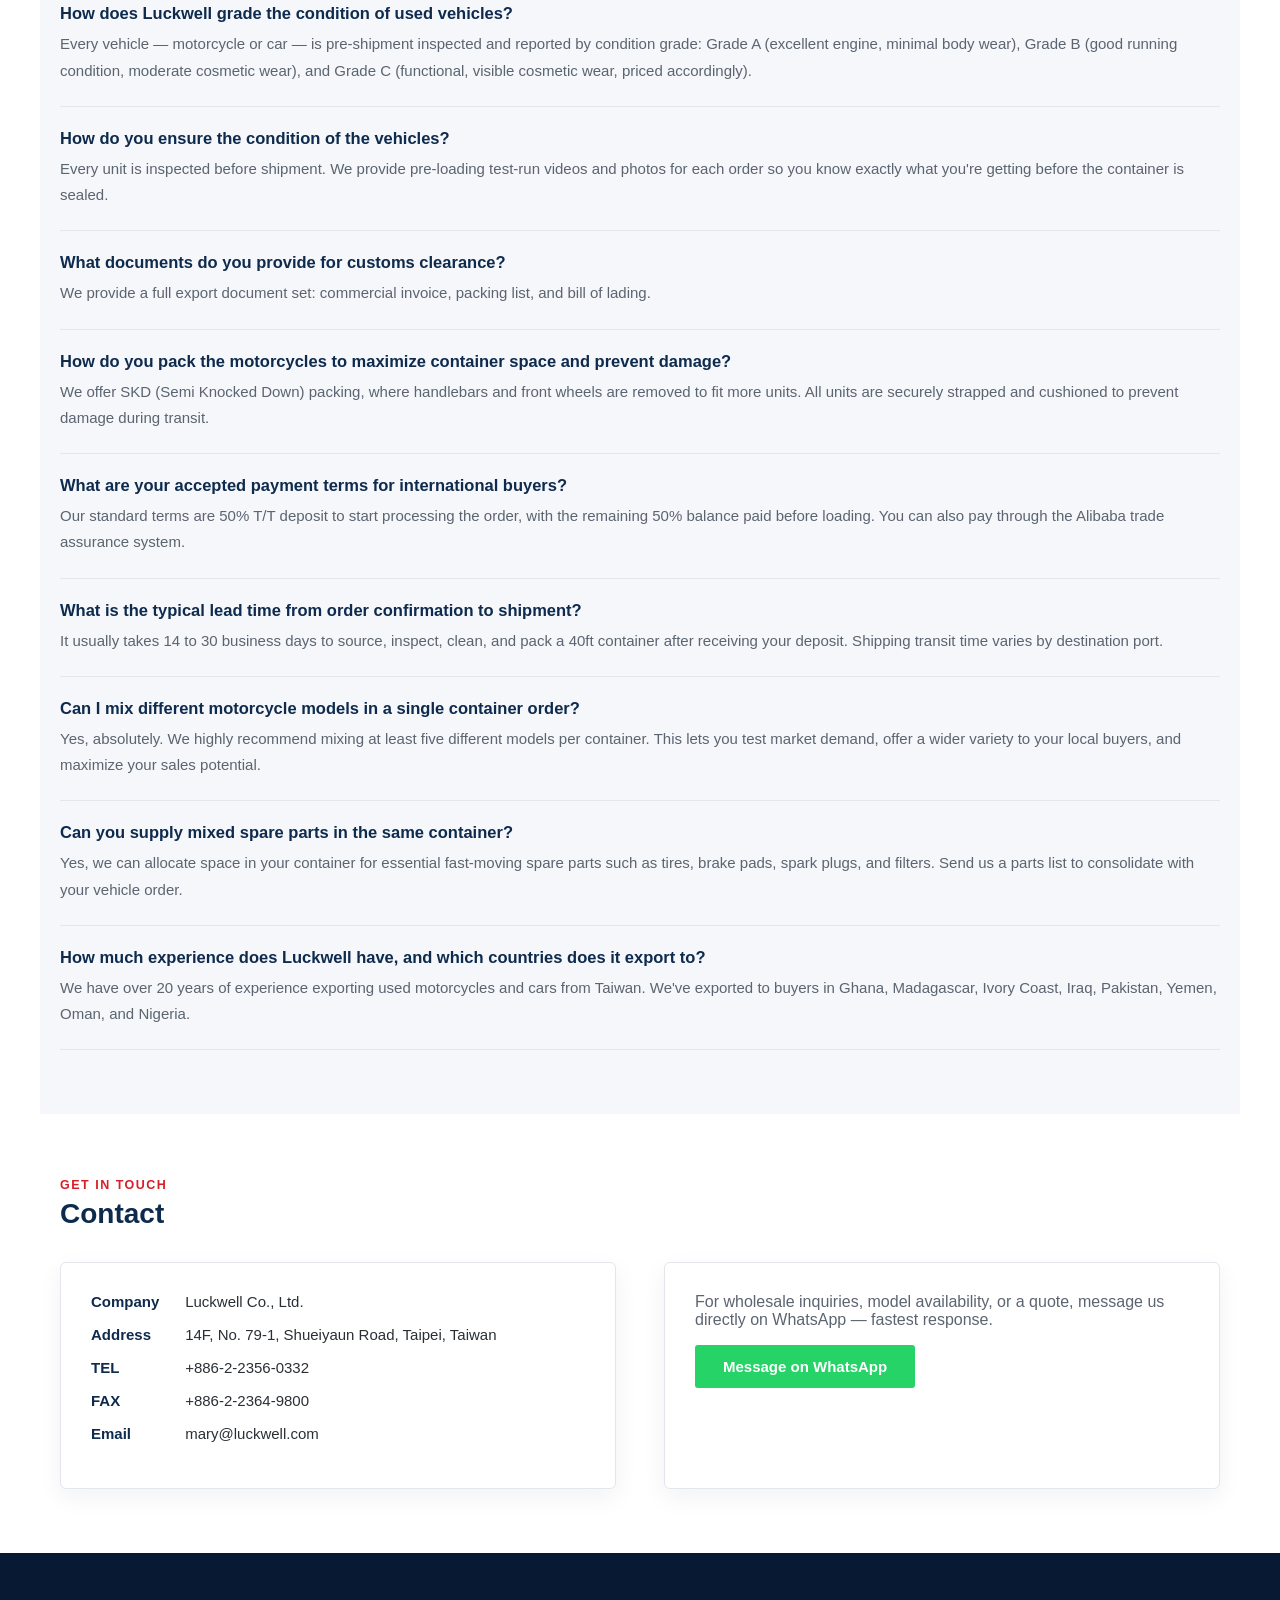
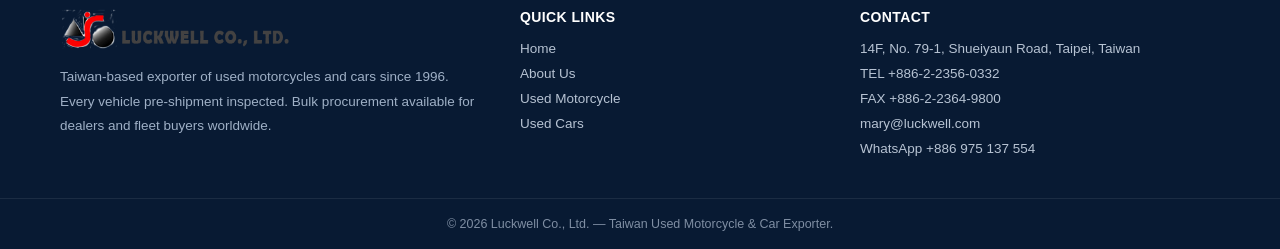
==== commit c27c854a: "Complete all vehicle photos (SYM + Others), add FAQ section, fix hero duplicate" ====
--- a/index.html
+++ b/index.html
@@ -30,6 +30,7 @@
     <a href="index.html#about">ABOUT US</a>
     <a href="motorcycles.html">USED MOTORCYCLE</a>
     <a href="cars.html">USED CARS</a>
+    <a href="index.html#faq">FAQ</a>
     <a href="index.html#contact">CONTACT</a>
   </div>
 </nav>
@@ -38,10 +39,10 @@
   <div class="hero-bg">
     <img src="photos/yamaha-cygnus5.jpg" alt="">
     <img src="photos/kymco-g6.jpg" alt="">
+    <img src="photos/toyota-vios.jpg" alt="">
     <img src="photos/toyota-corolla.jpg" alt="">
-    <img src="photos/hyundai-santa-fe.jpg" alt="">
-    <img src="photos/kymco-racing-king.jpg" alt="">
-    <img src="photos/nissan-tiida.jpg" alt="">
+    <img src="photos/yamaha-cygnus6.jpg" alt="">
+    <img src="photos/toyota-wish.jpg" alt="">
   </div>
   <div class="hero-overlay"></div>
   <div class="inner">
@@ -134,7 +135,68 @@
   </div>
 </section>
 
-<section id="contact" style="background:var(--bg-alt);">
+<section id="faq" style="background:var(--bg-alt);">
+  <div class="section-head">
+    <div class="kicker">Questions</div>
+    <div class="section-title">Frequently Asked Questions</div>
+  </div>
+  <div class="faq-list">
+    <div class="faq-item">
+      <p class="faq-q">What is the minimum order quantity (MOQ) for used motorcycles?</p>
+      <p class="faq-a">We offer two container options for used motorcycles: 50 units per 20FT container, or 125 units per 40HQ container. We do not offer single-unit or small-batch motorcycle orders.</p>
+    </div>
+    <div class="faq-item">
+      <p class="faq-q">What is the minimum order quantity (MOQ) for used cars?</p>
+      <p class="faq-a">Our MOQ for used cars is 5 units per 40HQ container — a standard 40HQ container holds approximately 5 passenger cars, so this is effectively a full container load.</p>
+    </div>
+    <div class="faq-item">
+      <p class="faq-q">What motorcycle brands and models are available?</p>
+      <p class="faq-a">We primarily stock Yamaha, Kymco, SYM, PGO, Suzuki, and Aeon in the 50cc–180cc range. Available inventory changes regularly — contact us for the current stock list.</p>
+    </div>
+    <div class="faq-item">
+      <p class="faq-q">What used car brands and models are available?</p>
+      <p class="faq-a">We currently source used Toyota (Corolla Altis, Camry, Vios, Wish, Yaris), Hyundai (i30, Santa Fe, Matrix), Nissan (Tiida), and Suzuki (Carry) from Taiwan. Like our motorcycle stock, available car inventory changes regularly — contact us for the current stock list.</p>
+    </div>
+    <div class="faq-item">
+      <p class="faq-q">How does Luckwell grade the condition of used vehicles?</p>
+      <p class="faq-a">Every vehicle — motorcycle or car — is pre-shipment inspected and reported by condition grade: Grade A (excellent engine, minimal body wear), Grade B (good running condition, moderate cosmetic wear), and Grade C (functional, visible cosmetic wear, priced accordingly).</p>
+    </div>
+    <div class="faq-item">
+      <p class="faq-q">How do you ensure the condition of the vehicles?</p>
+      <p class="faq-a">Every unit is inspected before shipment. We provide pre-loading test-run videos and photos for each order so you know exactly what you're getting before the container is sealed.</p>
+    </div>
+    <div class="faq-item">
+      <p class="faq-q">What documents do you provide for customs clearance?</p>
+      <p class="faq-a">We provide a full export document set: commercial invoice, packing list, and bill of lading.</p>
+    </div>
+    <div class="faq-item">
+      <p class="faq-q">How do you pack the motorcycles to maximize container space and prevent damage?</p>
+      <p class="faq-a">We offer SKD (Semi Knocked Down) packing, where handlebars and front wheels are removed to fit more units. All units are securely strapped and cushioned to prevent damage during transit.</p>
+    </div>
+    <div class="faq-item">
+      <p class="faq-q">What are your accepted payment terms for international buyers?</p>
+      <p class="faq-a">Our standard terms are 50% T/T deposit to start processing the order, with the remaining 50% balance paid before loading. You can also pay through the Alibaba trade assurance system.</p>
+    </div>
+    <div class="faq-item">
+      <p class="faq-q">What is the typical lead time from order confirmation to shipment?</p>
+      <p class="faq-a">It usually takes 14 to 30 business days to source, inspect, clean, and pack a 40ft container after receiving your deposit. Shipping transit time varies by destination port.</p>
+    </div>
+    <div class="faq-item">
+      <p class="faq-q">Can I mix different motorcycle models in a single container order?</p>
+      <p class="faq-a">Yes, absolutely. We highly recommend mixing at least five different models per container. This lets you test market demand, offer a wider variety to your local buyers, and maximize your sales potential.</p>
+    </div>
+    <div class="faq-item">
+      <p class="faq-q">Can you supply mixed spare parts in the same container?</p>
+      <p class="faq-a">Yes, we can allocate space in your container for essential fast-moving spare parts such as tires, brake pads, spark plugs, and filters. Send us a parts list to consolidate with your vehicle order.</p>
+    </div>
+    <div class="faq-item">
+      <p class="faq-q">How much experience does Luckwell have, and which countries does it export to?</p>
+      <p class="faq-a">We have over 20 years of experience exporting used motorcycles and cars from Taiwan. We've exported to buyers in Ghana, Madagascar, Ivory Coast, Iraq, Pakistan, Yemen, Oman, and Nigeria.</p>
+    </div>
+  </div>
+</section>
+
+<section id="contact" style="background:#fff;">
   <div class="section-head">
     <div class="kicker">Get In Touch</div>
     <div class="section-title">Contact</div>
--- a/css/style.css
+++ b/css/style.css
@@ -258,6 +258,13 @@
 .tab-panel { display: none; }
 .tab-panel.active { display: block; }
 .result-count { color: var(--text-soft); font-size: 13.5px; margin: -14px 0 22px; }
+
+/* ---------- FAQ ---------- */
+.faq-list { display: flex; flex-direction: column; }
+.faq-item { border-top: 1px solid var(--border); padding: 22px 0; }
+.faq-item:last-child { border-bottom: 1px solid var(--border); }
+.faq-q { font-size: 16.5px; font-weight: 700; color: var(--navy); margin: 0 0 8px; }
+.faq-a { font-size: 15px; color: var(--text-soft); line-height: 1.75; margin: 0; }
 
 /* ---------- Contact ---------- */
 .contact-grid { display: grid; grid-template-columns: 1fr 1fr; gap: 48px; }
